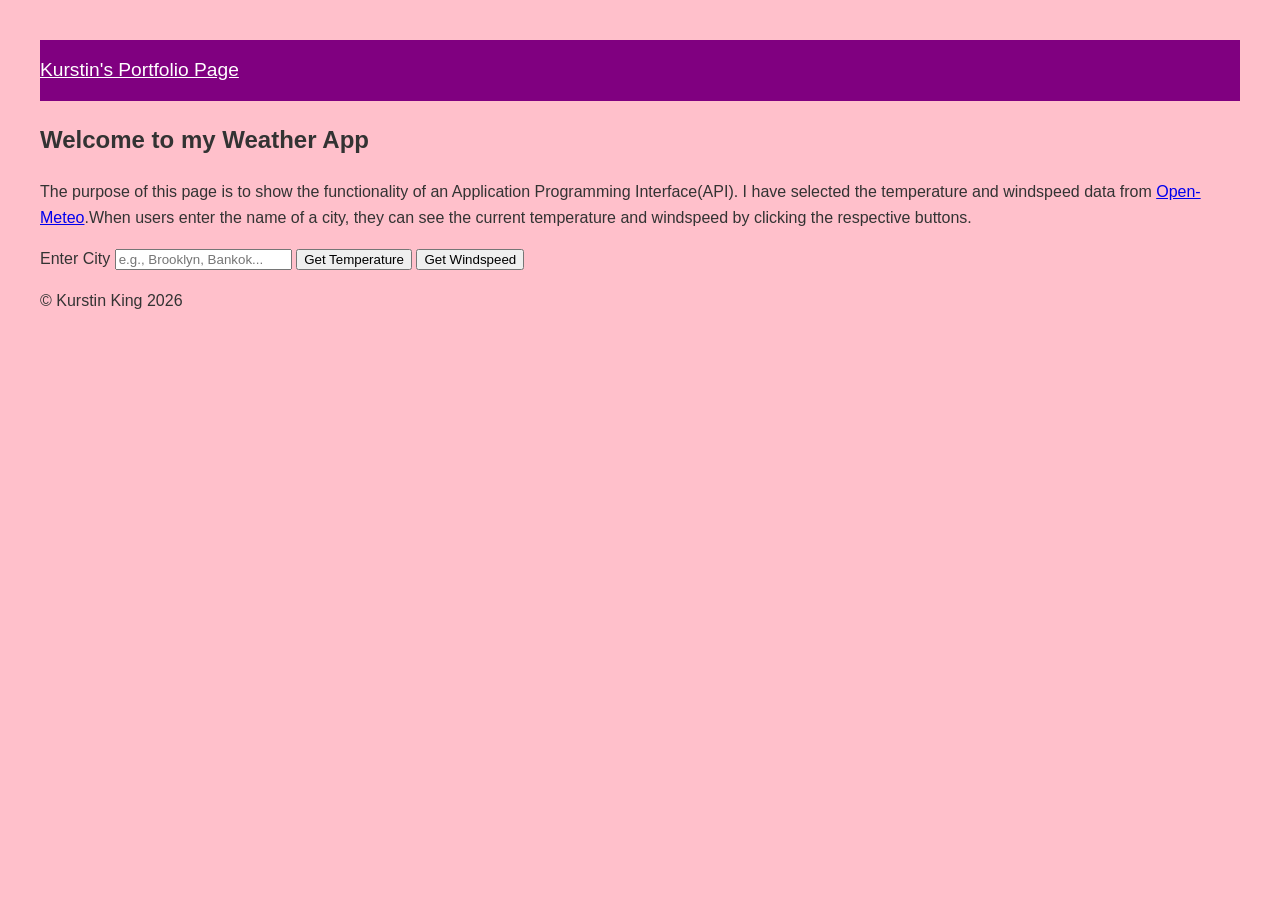
==== openapi.html @ 1fc68d0c "added open api page" ====
<!DOCTYPE html>
<html lang="en">
<head>
    <meta charset="UTF-8">
    <meta name="viewport" content="width=device-width, initial-scale=1.0">
    <link rel="stylesheet" href="css\openapi.css">
    <title>Open API Webpage</title>
    
</head>
<body>
   <nav>
    <a href="index.html">Kurstin's Portfolio Page</a>
   </nav>
   <section id="about">
    <h1>Welcome to my Weather App</h1>
    <p>The purpose of this page is to show the functionality of an Application Programming Interface(API). I have selected the temperature and windspeed data from <a href="https://www.open-meteo.com"  aria-label="Open-Meteo">Open-Meteo</a>.When users enter the name of a city, they can see the current temperature and windspeed by clicking the respective buttons.</p>
   </section>


  <form id="weatherForm">
    <label for="cityInput">Enter City</label>
    <input type="text" id="cityInput" placeholder="e.g., Brooklyn, Bankok...">

    <button id="tempButton">Get Temperature</button>
    <button id="windButton">Get Windspeed</button>
  </form>
  <div id="tempDisplay"></div>
  <div id="windDisplay"></div>
   <script src="js\openapi.js" defer></script>
</body>
</html>
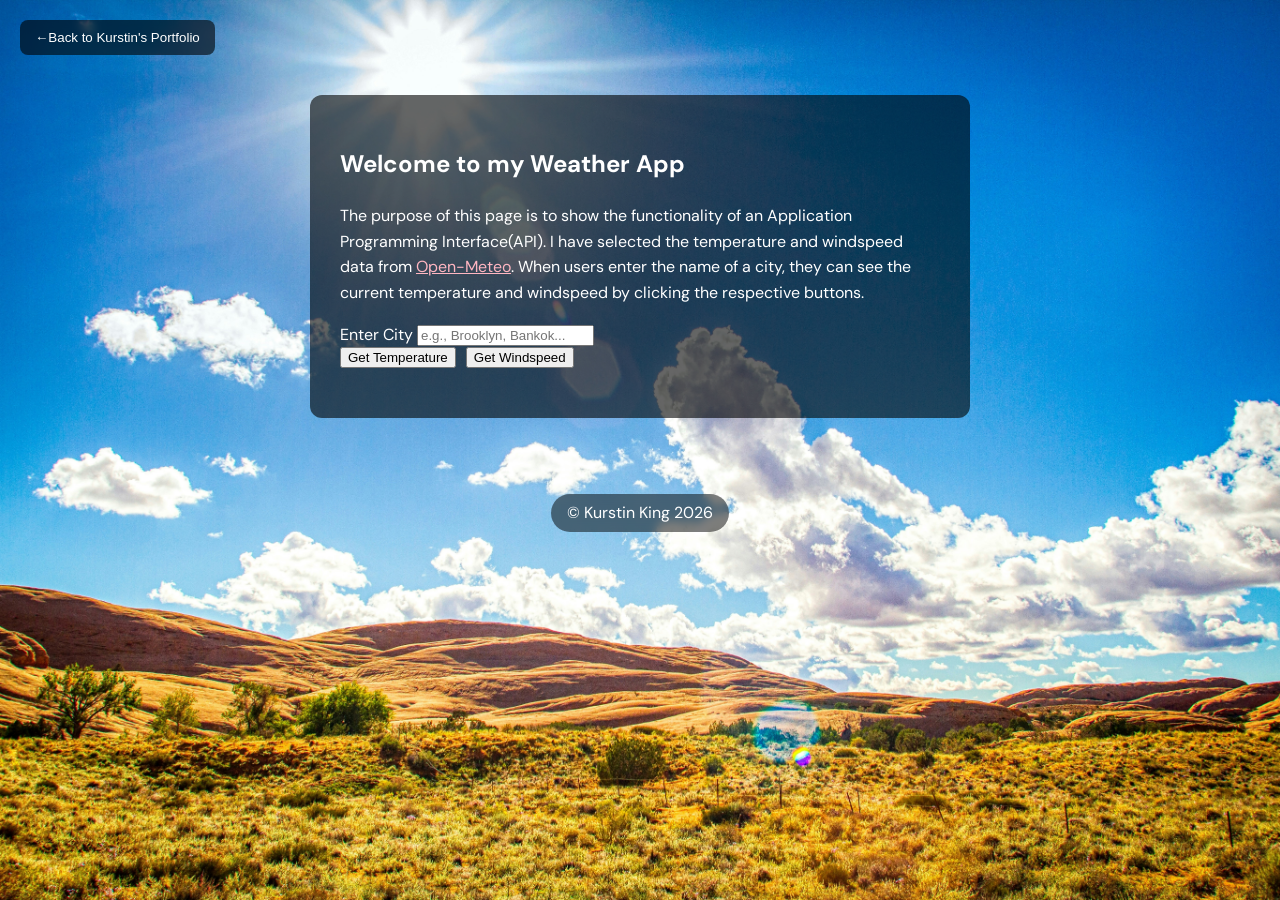
==== commit dd4f13b1: "Save open api progress before switching" ====
--- a/openapi.html
+++ b/openapi.html
@@ -3,29 +3,36 @@
 <head>
     <meta charset="UTF-8">
     <meta name="viewport" content="width=device-width, initial-scale=1.0">
-    <link rel="stylesheet" href="css\openapi.css">
+    <link rel="preconnect" href="https://fonts.googleapis.com">
+    <link rel="preconnect" href="https://fonts.gstatic.com" crossorigin>
+    <link href="https://fonts.googleapis.com/css2?family=DM+Sans:ital,opsz,wght@0,9..40,100..1000;1,9..40,100..1000&display=swap" rel="stylesheet">
+    <link rel="stylesheet" href="css/openapi.css">
     <title>Open API Webpage</title>
     
 </head>
 <body>
-   <nav>
-    <a href="index.html">Kurstin's Portfolio Page</a>
-   </nav>
+  <div class="back-link-container"><button type="button"><a href="index.html" class="portfolio-link">&larr;Back to Kurstin's Portfolio</a></button></div>
+   
+   <div class="content-card">
    <section id="about">
     <h1>Welcome to my Weather App</h1>
-    <p>The purpose of this page is to show the functionality of an Application Programming Interface(API). I have selected the temperature and windspeed data from <a href="https://www.open-meteo.com"  aria-label="Open-Meteo">Open-Meteo</a>.When users enter the name of a city, they can see the current temperature and windspeed by clicking the respective buttons.</p>
+    <p>The purpose of this page is to show the functionality of an Application Programming Interface(API). I have selected the temperature and windspeed data from <a href="https://www.open-meteo.com"  aria-label="Open-Meteo">Open-Meteo</a>. When users enter the name of a city, they can see the current temperature and windspeed by clicking the respective buttons.</p>
    </section>
-
-
+   
   <form id="weatherForm">
     <label for="cityInput">Enter City</label>
     <input type="text" id="cityInput" placeholder="e.g., Brooklyn, Bankok...">
 
-    <button id="tempButton">Get Temperature</button>
-    <button id="windButton">Get Windspeed</button>
+    <div class="button-group">
+    <button type="button" id="tempButton">Get Temperature</button>
+    <button type="button" id="windButton">Get Windspeed</button>
+    </div>
   </form>
+  <div class="weather-display-container">
   <div id="tempDisplay"></div>
   <div id="windDisplay"></div>
-   <script src="js\openapi.js" defer></script>
+  </div>
+  </div>
+   <script src="js/openapi.js" defer></script>
 </body>
 </html>
--- a/css/openapi.css
+++ b/css/openapi.css
@@ -0,0 +1,185 @@
+body {
+    
+    background-image: url('../images/mick-haupt-OVX3oiL5PsE-unsplash.jpg');
+    background-size: cover;
+    background-position: center;
+    background-attachment: fixed;
+    padding: 0;
+    margin: 0;
+    font-family: "DM Sans", sans-serif;
+    color:black;
+    line-height: 1.6;
+
+}
+
+.content-card {
+    background-color: rgba(0, 0, 0, 0.6);
+    padding: 30px;
+    border-radius: 12px;
+    max-width: 600px;
+    margin: 40px auto;
+    color: #ffffff;
+}
+
+.content-card a {
+    color: #ffb6c1;
+    text-decoration: underline;
+    transition: color 0.2s ease-in-out;
+}
+
+.content-card a:hover {
+    color: #ffffff;
+}
+
+ .back-link-container {
+    padding: 20px 0 0 20px;
+    
+}
+
+.back-link-container button {
+    background-color: rgba(0, 0, 0, 0.6);
+    border: none;
+    border-radius: 8px;
+    padding: 10px 15px;
+    cursor: pointer;
+    backdrop-filter: blur(5px);
+    transition: background-color 0.2s ease-in-out;
+}
+
+.back-link-container a.portfolio-link {
+    color: #ffffff;
+    text-decoration: none;
+    font-weight:500;
+}
+
+.back-link-container button:hover a.portfolio {
+    color: #ffb6c1;
+}
+nav {
+    position: sticky;
+    top: 0;
+    z-index: 1000;
+    background-color: rgba(0, 0, 0, 0.75);
+    backdrop-filter: blur(5px);
+    max-width: 660px;
+    margin: 0 auto;
+    border-radius: 12px;
+    padding: 20px 0;
+    text-align: center;
+    box-shadow: 0, 4px 15px rgba(0, 0, 0, 0.4);
+}
+
+nav a {
+    font-size: clamp(1rem, 4vw, 1.5rem);
+    font-weight: 600;
+    text-decoration: none;
+    color: white;
+    letter-spacing: 0.5px;
+    transition: color 0.2s ease-in-out;
+}
+
+nav a:hover {
+    color: #ffb6c1;
+}
+.weather-display-container {
+    display: flex;
+    gap: 20px;
+    justify-content: center;
+    margin-top: 20px;
+    flex-wrap: wrap;
+}
+
+.form-container {
+    display: flex;
+    flex-direction: column;
+    gap: 15px;
+    margin-top: 20px;
+    max-width: 400px;
+}
+
+.form-container label {
+    font-size: 1.1rem;
+    font-weight: 500;
+}
+
+.form-container input[type="text"] {
+    padding: 12px 16px;
+    border: 2px solid transparent;
+    border-radius: 8px;
+    font-size: 1rem;
+    font-family: inherit;
+    background-color: rgba(255, 255, 255, 0.9);
+    color: #333;
+    outline: none;
+    transition: all 0.3s ease-in-out;
+}
+
+.button-group {
+    display: flex;
+    gap: 10px;
+}
+
+.form-container button {
+    flex: 1;
+    padding: 12px;
+    border: none;
+    border-radius: 8px;
+    font-size: 1rem;
+    font-weight: 600;
+    font-family: inherit;
+    cursor: pointer;
+    color: #ffffff;
+    background-color: #3a0066;
+    transition: all 0.2 ease-in-out;
+}
+
+.form-container button:hover {
+    background-color: #52008f;
+    transform: translateY(-2px);
+}
+
+
+.form-container button:active {
+    transform: translateY(0);
+}
+#tempDisplay, #windDisplay {
+    margin-top: 20px;
+    padding: 15px;
+    min-width:250px;
+    max-width: 320px;
+    background-color: #f8f9fa;
+    border-radius: 8px;
+    font-size: 1.1rem;
+    font-weight: 600;
+    color: #333;
+    text-align: center;
+    box-shadow: 0 4px 6px rgba(0, 0, 0, 0.1);
+    transition: all 0.3s ease-in-out;
+}
+
+#tempDisplay {
+    border-top: 5px solid #ff6b6b
+}
+
+#windDisplay {
+    border-top: 5px solid #4dadf7;
+}
+#tempDisplay:empty, #windDisplay:empty {
+    display: none;
+}
+
+footer {
+    color: white;
+    text-align: center;
+    margin-top: 60px;
+    padding-bottom: 25px;
+}
+
+footer p {
+    display: inline-block;
+    background-color: rgba(0, 0, 0, 0.5);
+    color: white;
+    padding: 6px 16px;
+    border-radius: 20px; 
+    backdrop-filter: blur(4px);
+}
